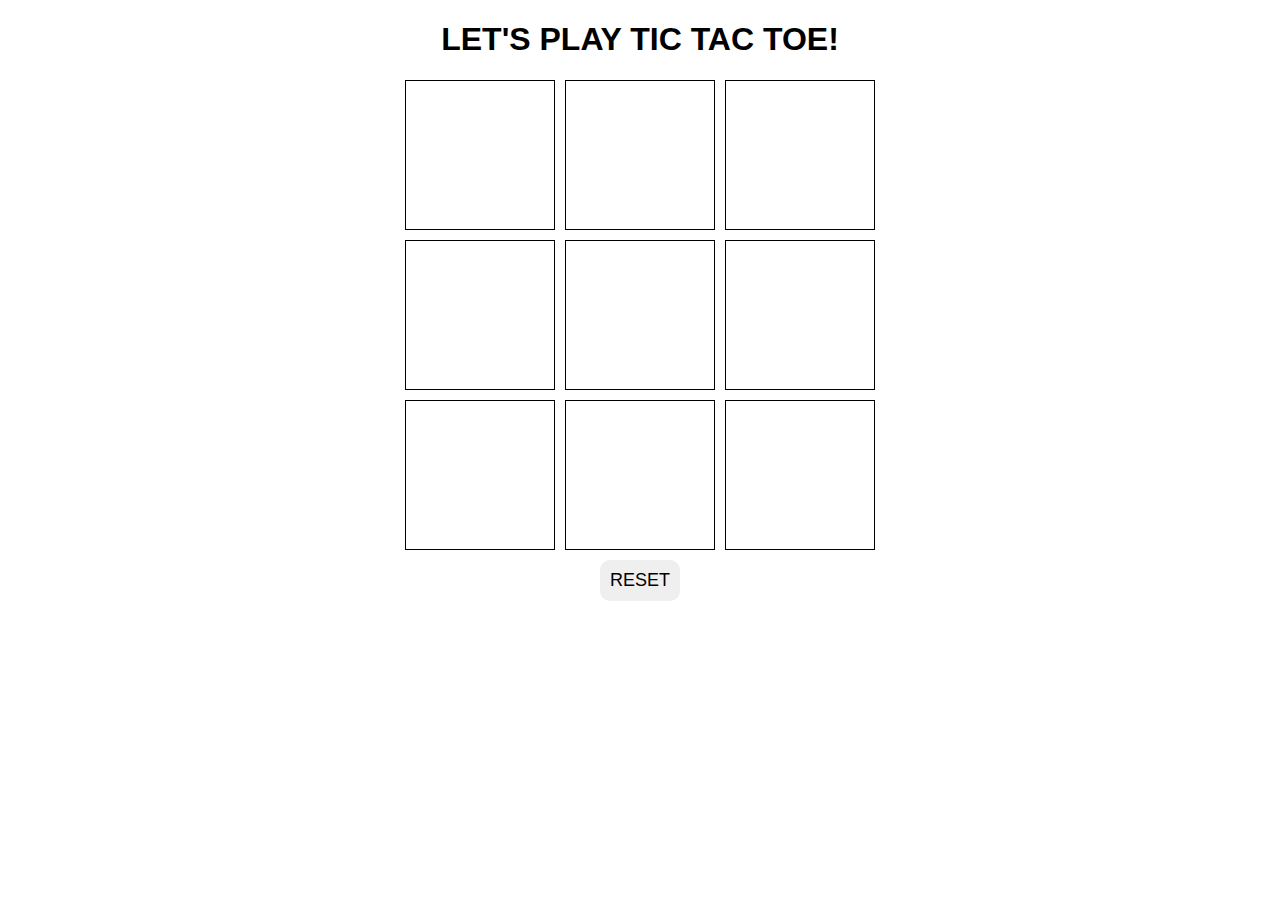
==== index.html @ 193d2d91 "working on style" ====
<!DOCTYPE html>
<html lang="en">
<head>
    <meta charset="UTF-8">
    <meta name="viewport" content="width=device-width, initial-scale=1.0">
    <link rel="stylesheet" href="style.css">
    <script src="script.js" defer></script>
    <title>Tic Tac Toe</title>
</head>
<body>
    <h1>Let's Play Tic Tac Toe!</h1>

    <main>

        <!--
        <div class="index-visual">
            <div>0 1 2</div>
            <div>3 4 5</div>
            <div>6 7 8</div>
        </div>
        -->

        <div class="grid-container">
            <div class="grid-item" id="0"></div>
            <div class="grid-item" id="1"></div>
            <div class="grid-item" id="2"></div>
            <div class="grid-item" id="3"></div>
            <div class="grid-item" id="4"></div>
            <div class="grid-item" id="5"></div>
            <div class="grid-item" id="6"></div>
            <div class="grid-item" id="7"></div>
            <div class="grid-item" id="8"></div>
        </div>

        <div>
            <button class="reset-button">Reset</button>
        </div>

        <div class="alert"></div>

    </main>
    
</body>
</html>
---- style.css ----
body {
    margin: 0 auto;
    text-align: center;
    font-family: Arial, Helvetica, sans-serif;
    text-transform: uppercase;
}

.grid-container {
    display: grid;
    margin: 0 auto;
    grid-gap: 10px;
    grid-template-columns: repeat(3, 150px);
    grid-template-rows: repeat(3, 150px);
    /* center entire grid */
    place-content: center;
}

.grid-item {
    display: grid;
    border: solid 1px;
    place-items: center;
    font-weight: bold;
    font-size: 75px;
}

.alert {
    text-align: center;
    position: absolute;
    top: 50%;
    left: 0;
    right: 0;
    margin: auto;
    transform: translateY(-50%);
    width: 25%;
    padding: 50px;
    background-color: lightgray;
    opacity: .6;
    display: none;
    place-content: center;
    border-radius: 25px;
    /*font-size: large;*/
}

.reset-button {
    margin: 10px;
    padding: 10px;
    font-size: large;
    text-transform: uppercase;
    border: 0;
    border-radius: 10px;
}

.reset-button:hover {
    opacity: .6;
    cursor: pointer;
}

/* light mode, dark mode, pink mode */
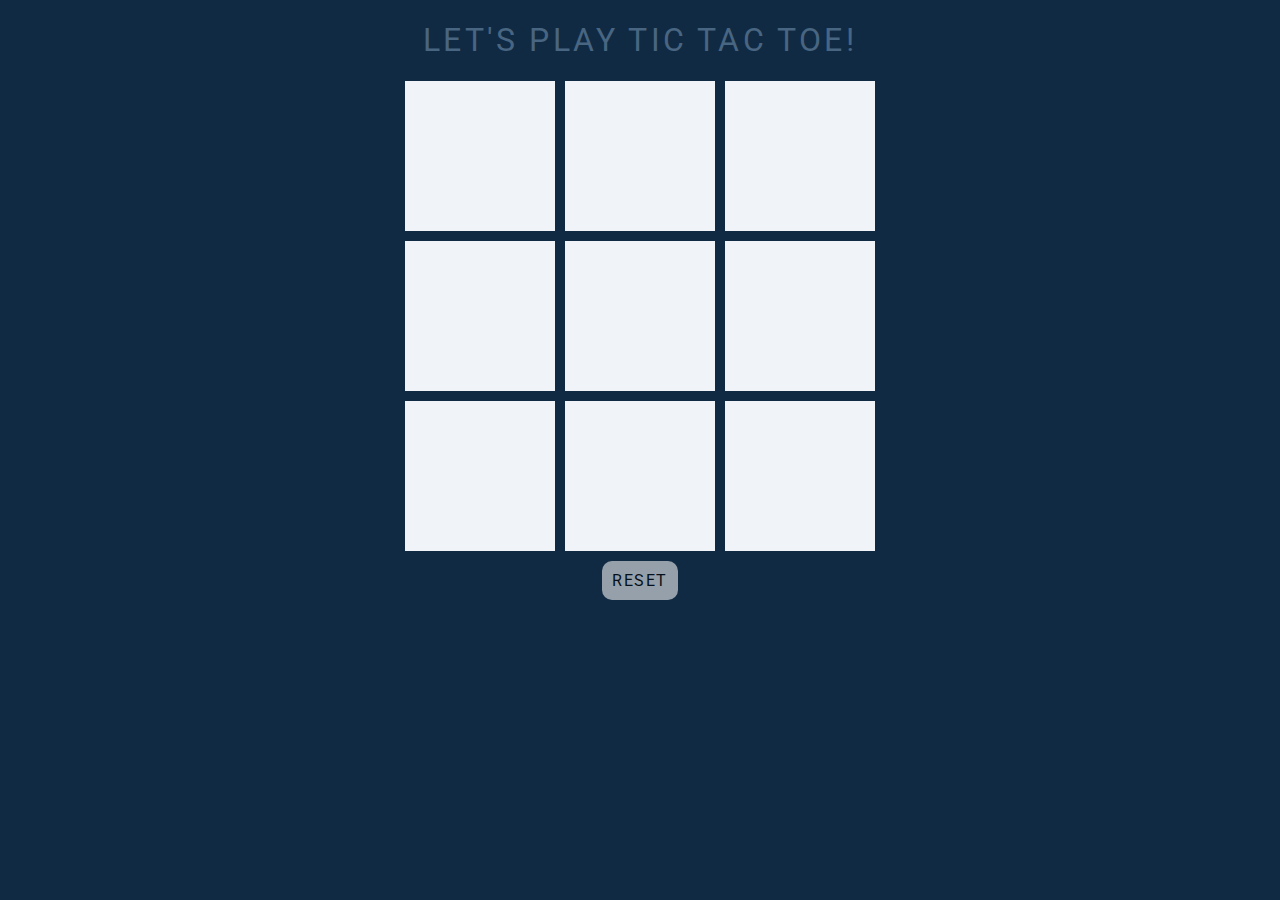
==== commit 33228480: "worked on light mode and dark mode colors" ====
--- a/index.html
+++ b/index.html
@@ -4,6 +4,9 @@
     <meta charset="UTF-8">
     <meta name="viewport" content="width=device-width, initial-scale=1.0">
     <link rel="stylesheet" href="style.css">
+    <link rel="preconnect" href="https://fonts.googleapis.com">
+<link rel="preconnect" href="https://fonts.gstatic.com" crossorigin>
+<link href="https://fonts.googleapis.com/css2?family=Roboto:wght@100;300;400;500;700&display=swap" rel="stylesheet">
     <script src="script.js" defer></script>
     <title>Tic Tac Toe</title>
 </head>
--- a/style.css
+++ b/style.css
@@ -1,8 +1,21 @@
 body {
     margin: 0 auto;
     text-align: center;
-    font-family: Arial, Helvetica, sans-serif;
+    font-family: 'Roboto', sans-serif;
     text-transform: uppercase;
+    letter-spacing: .2em;
+    /* light mode
+    background-color: #fafafa;
+    */
+    background-color: #102a43;
+}
+
+h1 {
+    font-weight: 400;
+    /* light mode
+    color: #484b6a;
+    */
+    color: #486581;
 }
 
 .grid-container {
@@ -17,16 +30,20 @@
 
 .grid-item {
     display: grid;
-    border: solid 1px;
+    border: 0;
+    /* light mode
+    background-color: #e4e5f1;
+    */
+    background-color: #f0f4f8;
     place-items: center;
-    font-weight: bold;
+    font-weight: 700;
     font-size: 75px;
 }
 
 .alert {
     text-align: center;
     position: absolute;
-    top: 50%;
+    top: 40%;
     left: 0;
     right: 0;
     margin: auto;
@@ -44,16 +61,41 @@
 .reset-button {
     margin: 10px;
     padding: 10px;
-    font-size: large;
+    font-family: 'Roboto', sans-serif;
+    font-weight: 400;
+    font-size: medium;
     text-transform: uppercase;
+    letter-spacing: .1em;
     border: 0;
     border-radius: 10px;
+    opacity: .6;
 }
 
 .reset-button:hover {
-    opacity: .6;
+    opacity: 1;
     cursor: pointer;
 }
 
-/* light mode, dark mode, pink mode */
+/* light mode, dark mode, pink mode, responsive grid sizing */
 
+/*
+LIGHT MODE COLORS
+Background: #fafafa
+Grid item background color: #e4e5f1
+Text-color: 
+X-color, h1: #484b6a
+O-color: 9394a5
+Reset text-color: 
+Reset background-color: 
+*/
+
+/*
+DARK MODE COLORS
+Background: #102a43
+Grid item background color: #f0f4f8
+Text-color: #
+X-color, h1: #486581
+O-color: 9394a5
+Reset text-color: 
+Reset background-color: 
+*/
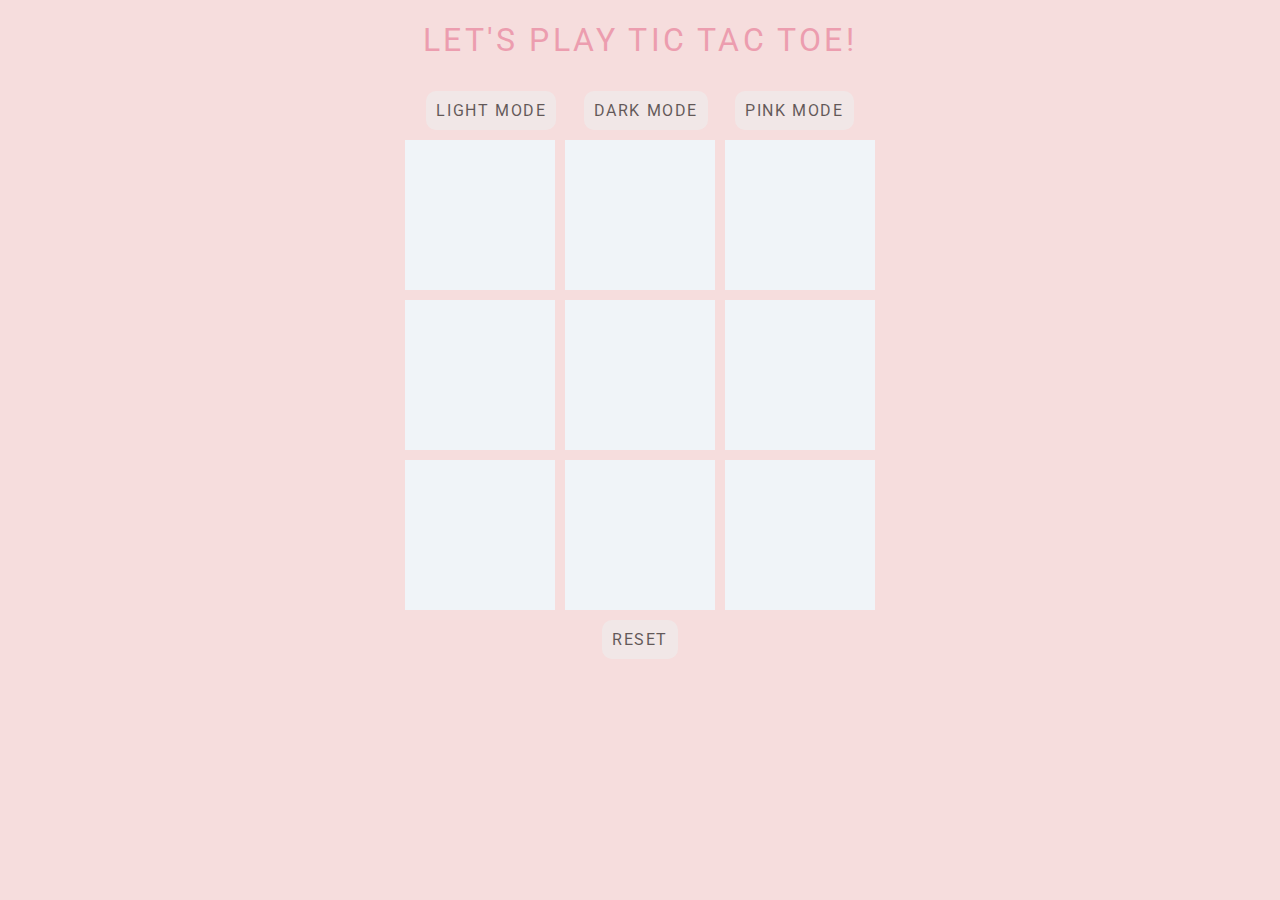
==== commit 06b92e96: "finished pink mode" ====
--- a/index.html
+++ b/index.html
@@ -13,6 +13,11 @@
 <body>
     <h1>Let's Play Tic Tac Toe!</h1>
 
+    <aside>
+        <button class="light-mode">Light Mode</button>
+        <button class="dark-mode">Dark Mode</button>
+        <button class="pink-mode">Pink Mode</button>
+    </aside>
     <main>
 
         <!--
--- a/style.css
+++ b/style.css
@@ -6,16 +6,20 @@
     letter-spacing: .2em;
     /* light mode
     background-color: #fafafa;
+    dark mode
+    background-color: #102a43;
     */
-    background-color: #102a43;
+    background-color: #f6dddd;
 }
 
 h1 {
     font-weight: 400;
     /* light mode
     color: #484b6a;
+    dark mode
+    color: #486581;
     */
-    color: #486581;
+    color: #ec9daf;
 }
 
 .grid-container {
@@ -58,7 +62,7 @@
     /*font-size: large;*/
 }
 
-.reset-button {
+.reset-button, .light-mode, .dark-mode, .pink-mode {
     margin: 10px;
     padding: 10px;
     font-family: 'Roboto', sans-serif;
@@ -71,7 +75,7 @@
     opacity: .6;
 }
 
-.reset-button:hover {
+.reset-button:hover .light-mode:hover, .dark-mode:hover, .pink-mode:hover{
     opacity: 1;
     cursor: pointer;
 }
@@ -95,7 +99,18 @@
 Grid item background color: #f0f4f8
 Text-color: #
 X-color, h1: #486581
-O-color: 9394a5
+O-color: bcccdc
 Reset text-color: 
 Reset background-color: 
 */
+
+/*
+PINK MODE COLORS
+Background: #f6dddd
+Grid item background color: #f0f4f8
+Text-color: #
+X-color, h1: ##ec9daf
+O-color: #ffcfd7
+Reset text-color: 
+Reset background-color: 
+*/
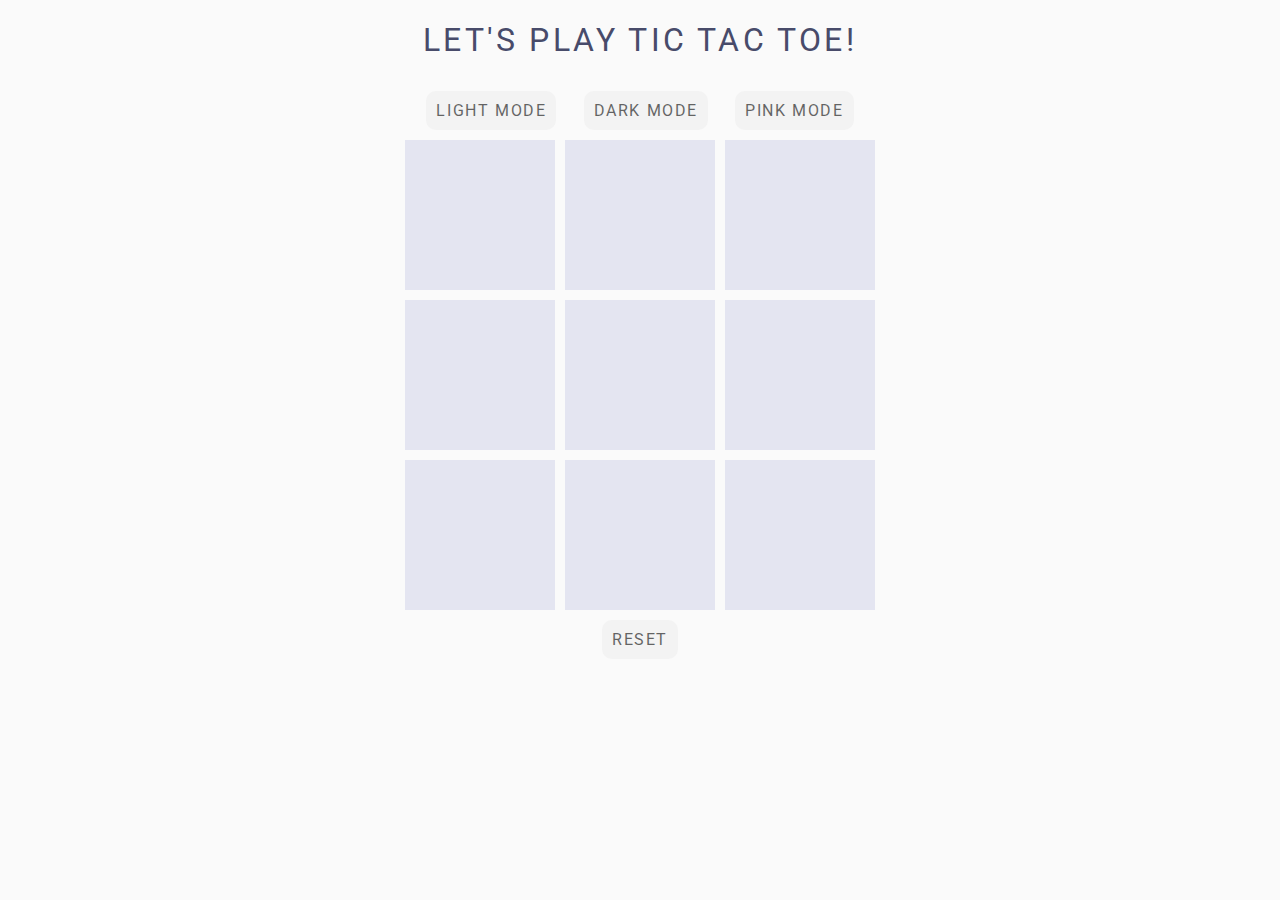
==== commit 400ea24f: "change themes finished" ====
--- a/index.html
+++ b/index.html
@@ -13,11 +13,11 @@
 <body>
     <h1>Let's Play Tic Tac Toe!</h1>
 
-    <aside>
-        <button class="light-mode">Light Mode</button>
-        <button class="dark-mode">Dark Mode</button>
-        <button class="pink-mode">Pink Mode</button>
-    </aside>
+    <div>
+        <button class="light-mode-button">Light Mode</button>
+        <button class="dark-mode-button">Dark Mode</button>
+        <button class="pink-mode-button">Pink Mode</button>
+    </div>
     <main>
 
         <!--
--- a/style.css
+++ b/style.css
@@ -1,3 +1,27 @@
+/* CSS Custom Properties */
+:root, .light-mode {
+    --bg-color: #fafafa;
+    --grid-bg-color: #e4e5f1;
+    --h1-color: #484b6a;
+    --x-color: #484b6a;
+    --o-color: #9394a5;
+}
+
+.dark-mode {
+    --bg-color: #102a43;
+    --grid-bg-color: #f0f4f8;
+    --h1-color: #486581;
+    --x-color: #486581;
+    --o-color: #bcccdc;
+}
+.pink-mode {
+    --bg-color: #f6dddd;
+    --grid-bg-color: #f0f4f8;
+    --h1-color: #ec9daf;
+    --x-color: #ec9daf;
+    --o-color: #ffcfd7;
+}
+
 body {
     margin: 0 auto;
     text-align: center;
@@ -9,7 +33,7 @@
     dark mode
     background-color: #102a43;
     */
-    background-color: #f6dddd;
+    background: var(--bg-color);
 }
 
 h1 {
@@ -19,7 +43,7 @@
     dark mode
     color: #486581;
     */
-    color: #ec9daf;
+    color: var(--h1-color);
 }
 
 .grid-container {
@@ -38,7 +62,7 @@
     /* light mode
     background-color: #e4e5f1;
     */
-    background-color: #f0f4f8;
+    background: var(--grid-bg-color);
     place-items: center;
     font-weight: 700;
     font-size: 75px;
@@ -47,7 +71,7 @@
 .alert {
     text-align: center;
     position: absolute;
-    top: 40%;
+    top: 50%;
     left: 0;
     right: 0;
     margin: auto;
@@ -55,14 +79,14 @@
     width: 25%;
     padding: 50px;
     background-color: lightgray;
-    opacity: .6;
+    opacity: .8;
     display: none;
     place-content: center;
     border-radius: 25px;
     /*font-size: large;*/
 }
 
-.reset-button, .light-mode, .dark-mode, .pink-mode {
+.reset-button, .light-mode-button, .dark-mode-button, .pink-mode-button {
     margin: 10px;
     padding: 10px;
     font-family: 'Roboto', sans-serif;
@@ -75,42 +99,9 @@
     opacity: .6;
 }
 
-.reset-button:hover .light-mode:hover, .dark-mode:hover, .pink-mode:hover{
+.reset-button:hover, .light-mode-button:hover, .dark-mode-button:hover, .pink-mode-button:hover{
     opacity: 1;
     cursor: pointer;
 }
 
-/* light mode, dark mode, pink mode, responsive grid sizing */
-
-/*
-LIGHT MODE COLORS
-Background: #fafafa
-Grid item background color: #e4e5f1
-Text-color: 
-X-color, h1: #484b6a
-O-color: 9394a5
-Reset text-color: 
-Reset background-color: 
-*/
-
-/*
-DARK MODE COLORS
-Background: #102a43
-Grid item background color: #f0f4f8
-Text-color: #
-X-color, h1: #486581
-O-color: bcccdc
-Reset text-color: 
-Reset background-color: 
-*/
-
-/*
-PINK MODE COLORS
-Background: #f6dddd
-Grid item background color: #f0f4f8
-Text-color: #
-X-color, h1: ##ec9daf
-O-color: #ffcfd7
-Reset text-color: 
-Reset background-color: 
-*/
+/* make responsive grid */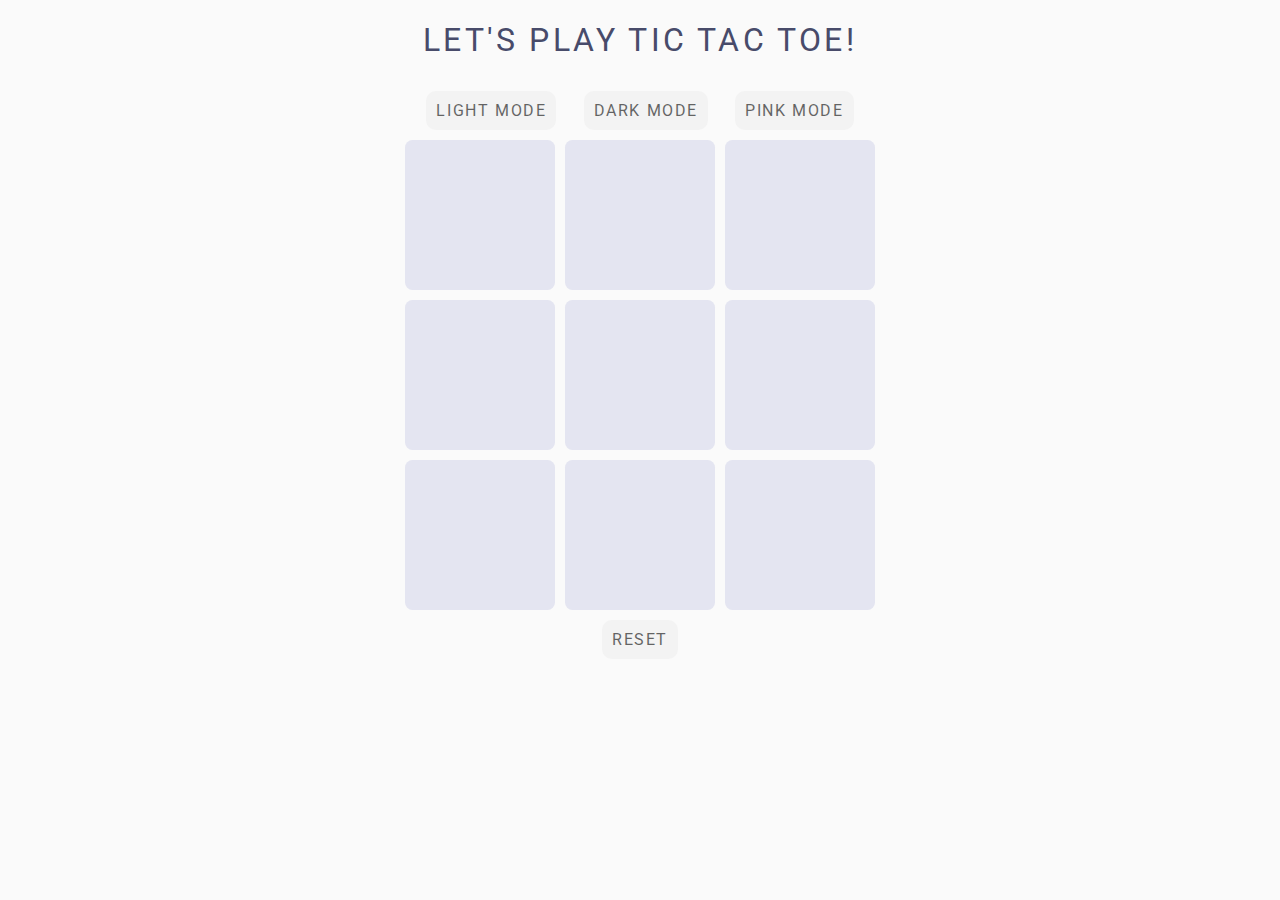
==== commit a3e06d34: "cleaning things up" ====
--- a/index.html
+++ b/index.html
@@ -14,9 +14,9 @@
     <h1>Let's Play Tic Tac Toe!</h1>
 
     <div>
-        <button class="light-mode-button">Light Mode</button>
-        <button class="dark-mode-button">Dark Mode</button>
-        <button class="pink-mode-button">Pink Mode</button>
+        <button class="light-mode-btn">Light Mode</button>
+        <button class="dark-mode-btn">Dark Mode</button>
+        <button class="pink-mode-btn">Pink Mode</button>
     </div>
     <main>
 
@@ -41,7 +41,7 @@
         </div>
 
         <div>
-            <button class="reset-button">Reset</button>
+            <button class="reset-btn">Reset</button>
         </div>
 
         <div class="alert"></div>
--- a/style.css
+++ b/style.css
@@ -1,3 +1,5 @@
+
+
 /* CSS Custom Properties */
 :root, .light-mode {
     --bg-color: #fafafa;
@@ -16,7 +18,7 @@
 }
 .pink-mode {
     --bg-color: #f6dddd;
-    --grid-bg-color: #f0f4f8;
+    --grid-bg-color:#f4f4f1;
     --h1-color: #ec9daf;
     --x-color: #ec9daf;
     --o-color: #ffcfd7;
@@ -28,21 +30,11 @@
     font-family: 'Roboto', sans-serif;
     text-transform: uppercase;
     letter-spacing: .2em;
-    /* light mode
-    background-color: #fafafa;
-    dark mode
-    background-color: #102a43;
-    */
     background: var(--bg-color);
 }
 
 h1 {
     font-weight: 400;
-    /* light mode
-    color: #484b6a;
-    dark mode
-    color: #486581;
-    */
     color: var(--h1-color);
 }
 
@@ -52,26 +44,23 @@
     grid-gap: 10px;
     grid-template-columns: repeat(3, 150px);
     grid-template-rows: repeat(3, 150px);
-    /* center entire grid */
     place-content: center;
 }
 
 .grid-item {
     display: grid;
     border: 0;
-    /* light mode
-    background-color: #e4e5f1;
-    */
     background: var(--grid-bg-color);
     place-items: center;
     font-weight: 700;
     font-size: 75px;
+    border-radius: 5%;
 }
 
 .alert {
     text-align: center;
     position: absolute;
-    top: 50%;
+    top: 350px;
     left: 0;
     right: 0;
     margin: auto;
@@ -79,14 +68,13 @@
     width: 25%;
     padding: 50px;
     background-color: lightgray;
-    opacity: .8;
+    opacity: .7;
     display: none;
     place-content: center;
     border-radius: 25px;
-    /*font-size: large;*/
 }
 
-.reset-button, .light-mode-button, .dark-mode-button, .pink-mode-button {
+button {
     margin: 10px;
     padding: 10px;
     font-family: 'Roboto', sans-serif;
@@ -99,9 +87,7 @@
     opacity: .6;
 }
 
-.reset-button:hover, .light-mode-button:hover, .dark-mode-button:hover, .pink-mode-button:hover{
+button:hover {
     opacity: 1;
     cursor: pointer;
 }
-
-/* make responsive grid */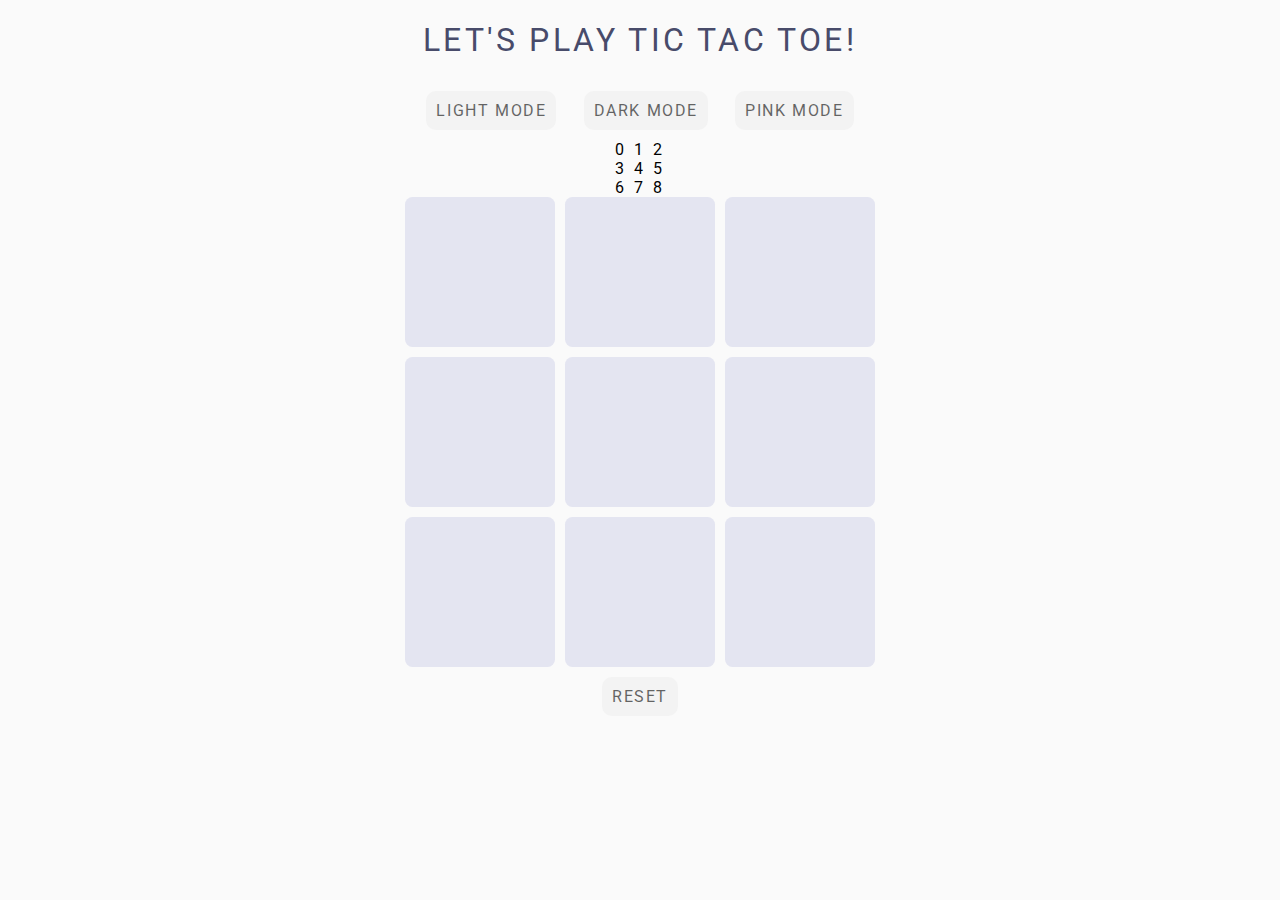
==== commit 90090187: "fixed tie logic, made separate themes file" ====
--- a/index.html
+++ b/index.html
@@ -8,6 +8,7 @@
 <link rel="preconnect" href="https://fonts.gstatic.com" crossorigin>
 <link href="https://fonts.googleapis.com/css2?family=Roboto:wght@100;300;400;500;700&display=swap" rel="stylesheet">
     <script src="script.js" defer></script>
+    <script src="themes.js" defer></script>
     <title>Tic Tac Toe</title>
 </head>
 <body>
@@ -20,13 +21,13 @@
     </div>
     <main>
 
-        <!--
+        
         <div class="index-visual">
             <div>0 1 2</div>
             <div>3 4 5</div>
             <div>6 7 8</div>
         </div>
-        -->
+        
 
         <div class="grid-container">
             <div class="grid-item" id="0"></div>
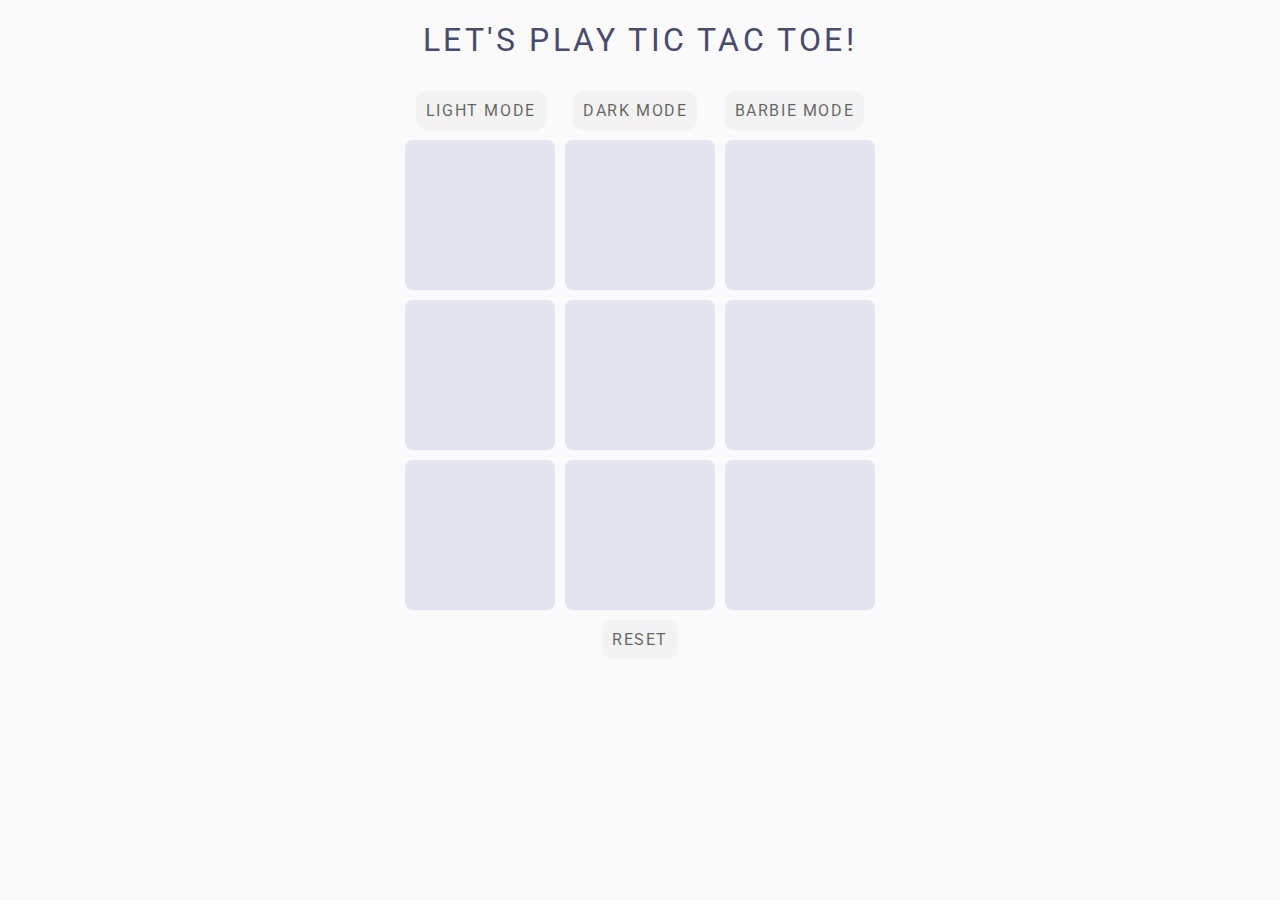
==== commit 87b6ea51: "hide index visual" ====
--- a/index.html
+++ b/index.html
@@ -17,17 +17,15 @@
     <div>
         <button class="light-mode-btn">Light Mode</button>
         <button class="dark-mode-btn">Dark Mode</button>
-        <button class="pink-mode-btn">Pink Mode</button>
+        <button class="pink-mode-btn">Barbie Mode</button>
     </div>
     <main>
 
-        
         <div class="index-visual">
             <div>0 1 2</div>
             <div>3 4 5</div>
             <div>6 7 8</div>
         </div>
-        
 
         <div class="grid-container">
             <div class="grid-item" id="0"></div>
--- a/style.css
+++ b/style.css
@@ -91,3 +91,7 @@
     opacity: 1;
     cursor: pointer;
 }
+
+.index-visual {
+    display: none;
+}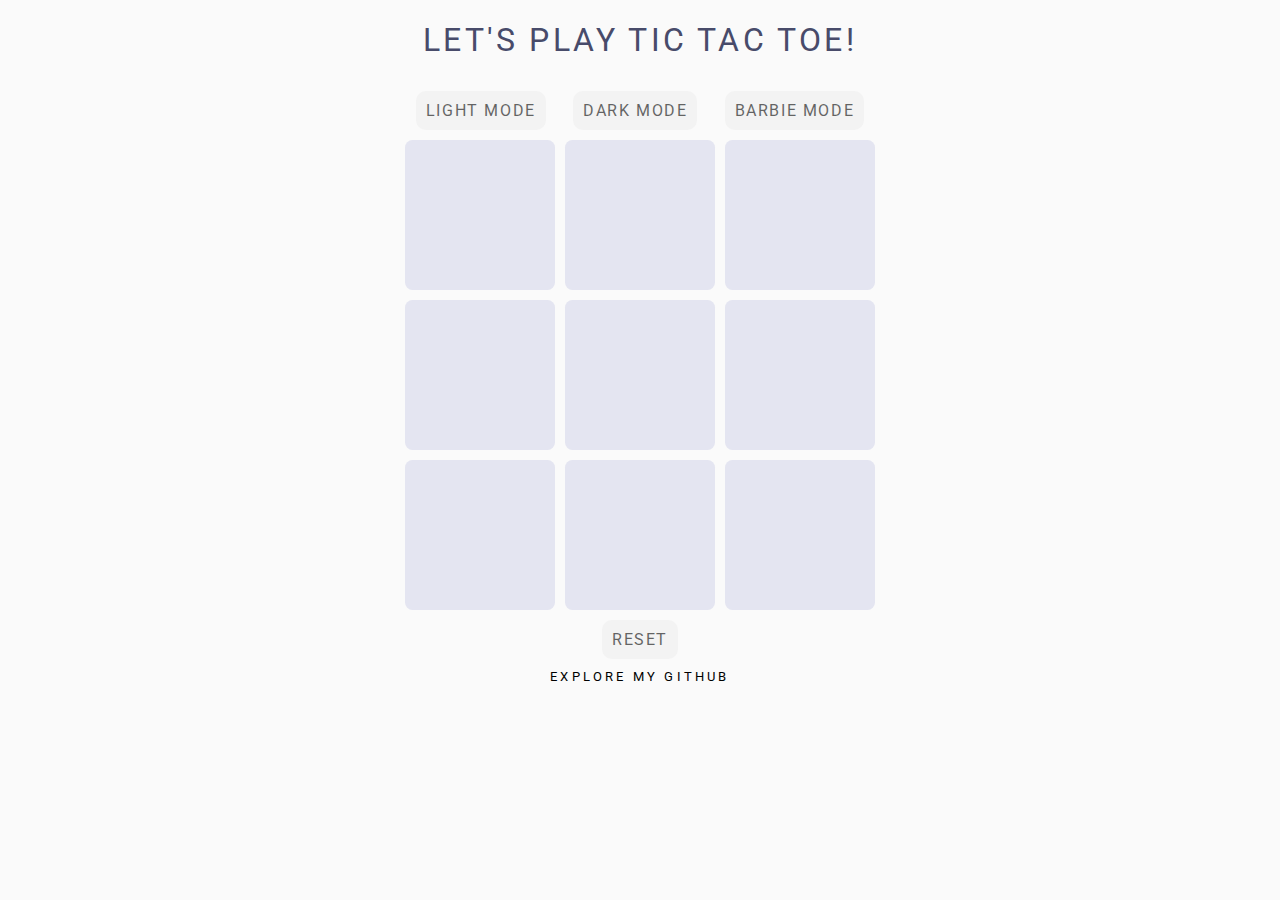
==== commit c2982cc0: "added github link, removed preventDefault()" ====
--- a/index.html
+++ b/index.html
@@ -41,6 +41,7 @@
 
         <div>
             <button class="reset-btn">Reset</button>
+            <a href="https://github.com/cynthiaobia" class="link" target="_blank">Explore my GitHub</a>
         </div>
 
         <div class="alert"></div>
--- a/style.css
+++ b/style.css
@@ -92,6 +92,18 @@
     cursor: pointer;
 }
 
+.link {
+    display: block;
+    text-decoration: none;
+    color: black;
+    font-size: small;
+}
+
+.link:hover {
+    text-decoration: underline;
+    opacity: .7;
+}
+
 .index-visual {
     display: none;
 }